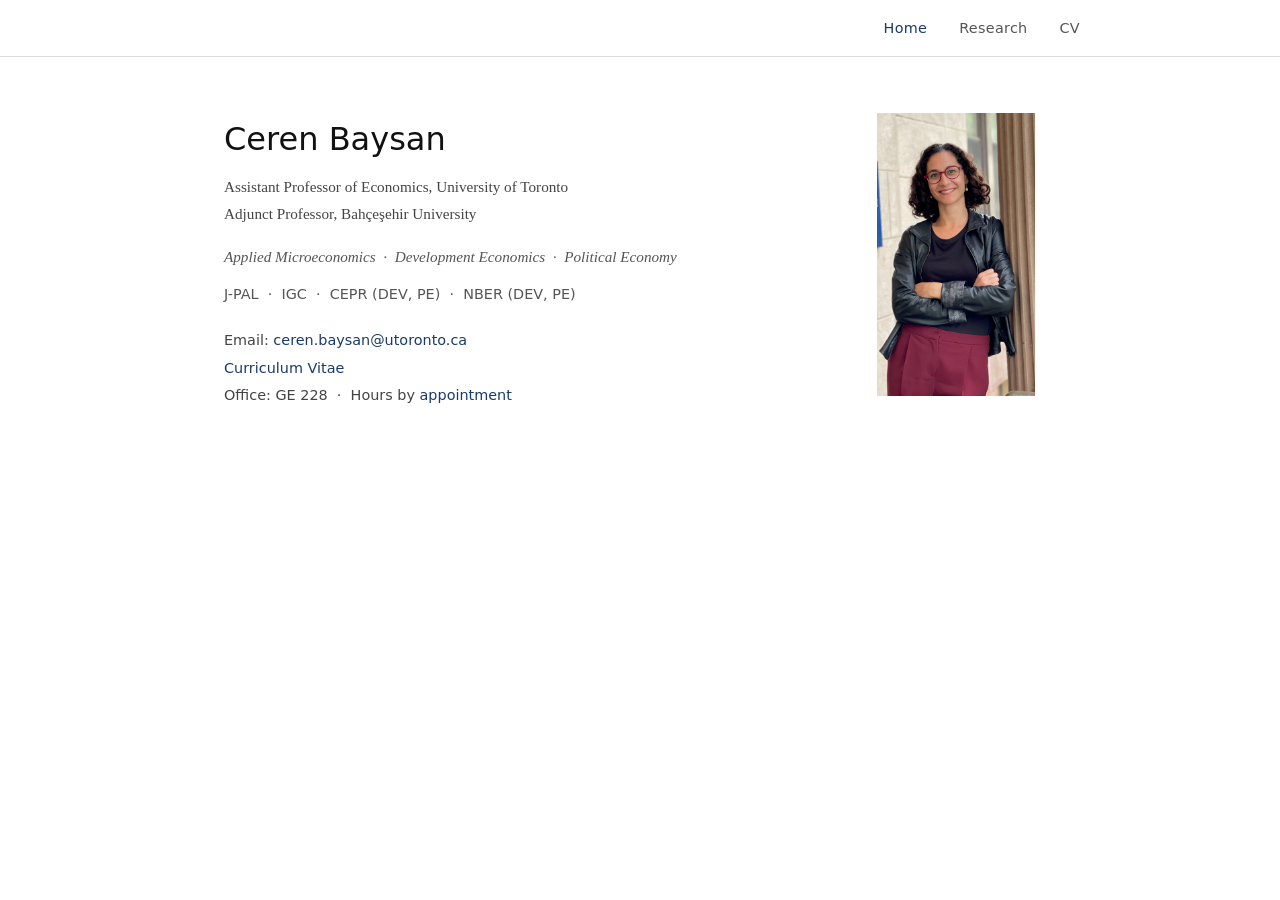
==== index.html @ aaa1f3f1 "Remove photo credit" ====
<!DOCTYPE html>
<html lang="en">
<head>
  <meta charset="UTF-8">
  <meta name="viewport" content="width=device-width, initial-scale=1.0">
  <title>Ceren Baysan</title>
  <link rel="stylesheet" href="style.css">
</head>
<body>

<header>
  <nav>
    <a href="index.html" class="site-name" style="visibility:hidden">Ceren Baysan</a>
    <ul>
      <li><a href="index.html" class="active">Home</a></li>
      <li><a href="research.html">Research</a></li>
      <li><a href="cv.html">CV</a></li>
    </ul>
  </nav>
</header>

<main>
  <div class="bio">
    <div class="bio-text">
      <h1>Ceren Baysan</h1>
      <p class="title">Assistant Professor of Economics, University of Toronto</p>
      <p class="title">Adjunct Professor, Bahçeşehir University</p>
      <p class="fields">Applied Microeconomics &nbsp;·&nbsp; Development Economics &nbsp;·&nbsp; Political Economy</p>
      <div class="affiliations">
        J-PAL &nbsp;·&nbsp; IGC &nbsp;·&nbsp; CEPR (DEV, PE) &nbsp;·&nbsp; NBER (DEV, PE)
      </div>
      <div class="contact">
        <div>Email: <a href="mailto:ceren.baysan@utoronto.ca">ceren.baysan@utoronto.ca</a></div>
        <div><a href="cv/CBaysan_CV.pdf">Curriculum Vitae</a></div>
        <div>Office: GE 228 &nbsp;·&nbsp; Hours by <a href="https://calendly.com/cerenbaysan/advising">appointment</a></div>
      </div>
    </div>
    <div class="bio-photo">
      <img src="pic.png" alt="Ceren Baysan">
    </div>
  </div>
</main>


</body>
</html>
---- style.css ----
*, *::before, *::after { box-sizing: border-box; margin: 0; padding: 0; }

body {
  font-family: Georgia, 'Times New Roman', serif;
  font-size: 16px;
  line-height: 1.65;
  color: #222;
  background: #fff;
}

/* ── Navigation ── */
header {
  border-bottom: 1px solid #ddd;
  padding: 0 1.5rem;
}

nav {
  max-width: 880px;
  margin: 0 auto;
  display: flex;
  align-items: center;
  justify-content: space-between;
  height: 56px;
}

.site-name {
  font-family: system-ui, -apple-system, sans-serif;
  font-size: 1rem;
  font-weight: 600;
  color: #222;
  text-decoration: none;
  letter-spacing: 0.01em;
}

nav ul {
  list-style: none;
  display: flex;
  gap: 2rem;
}

nav ul a {
  font-family: system-ui, -apple-system, sans-serif;
  font-size: 0.9rem;
  color: #555;
  text-decoration: none;
  letter-spacing: 0.02em;
}

nav ul a:hover,
nav ul a.active {
  color: #1a3a6b;
}

/* ── Page layout ── */
main {
  max-width: 880px;
  margin: 0 auto;
  padding: 3.5rem 1.5rem 5rem;
}

/* ── Home: bio ── */
.bio {
  display: grid;
  grid-template-columns: 1fr auto;
  gap: 3rem;
  align-items: start;
}

.bio-text h1 {
  font-family: system-ui, -apple-system, sans-serif;
  font-size: 2rem;
  font-weight: 500;
  margin-bottom: 0.5rem;
  color: #111;
}

.bio-text .title {
  font-size: 0.95rem;
  color: #444;
  margin-bottom: 0.15rem;
}

.bio-text .fields {
  margin: 1.1rem 0 0.9rem;
  font-style: italic;
  font-size: 0.95rem;
  color: #555;
}

.affiliations {
  font-size: 0.9rem;
  color: #555;
  margin-bottom: 1.25rem;
  font-family: system-ui, -apple-system, sans-serif;
}

.contact {
  font-family: system-ui, -apple-system, sans-serif;
  font-size: 0.9rem;
  color: #444;
  line-height: 1.9;
}

.contact a {
  color: #1a3a6b;
  text-decoration: none;
}

.contact a:hover {
  text-decoration: underline;
}

.bio-photo {
  width: 200px;
}

.bio-photo img {
  width: 200px;
  border-radius: 3px;
  display: block;
}

.photo-credit {
  font-family: system-ui, -apple-system, sans-serif;
  font-size: 0.6rem;
  color: #aaa;
  margin-top: 0.4rem;
  text-align: center;
  width: 200px;
}

/* ── Research page ── */
.page-title {
  font-family: system-ui, -apple-system, sans-serif;
  font-size: 1.6rem;
  font-weight: 500;
  margin-bottom: 2.5rem;
  color: #111;
}

.research-section {
  margin-bottom: 3rem;
}

.section-heading {
  font-family: system-ui, -apple-system, sans-serif;
  font-size: 1rem;
  font-weight: 600;
  text-transform: uppercase;
  letter-spacing: 0.08em;
  color: #888;
  margin-bottom: 1.5rem;
  padding-bottom: 0.5rem;
  border-bottom: 1px solid #eee;
}

.paper {
  margin-bottom: 1.75rem;
}

.paper-title {
  font-size: 1rem;
  font-weight: bold;
  color: #1a3a6b;
  text-decoration: none;
  line-height: 1.4;
}

.paper-title:hover {
  text-decoration: underline;
}

span.paper-title {
  color: #222;
}

.paper-meta {
  font-size: 0.88rem;
  color: #666;
  margin: 0.2rem 0 0.35rem;
  font-family: system-ui, -apple-system, sans-serif;
}

.paper-links {
  font-family: system-ui, -apple-system, sans-serif;
  font-size: 0.85rem;
}

.paper-links a {
  color: #1a3a6b;
  text-decoration: none;
  margin-right: 0.85rem;
  border: 1px solid #c5d0e0;
  padding: 0.1rem 0.4rem;
  border-radius: 3px;
}

.paper-links a:hover {
  background: #f0f4f9;
}

/* ── CV page ── */
.cv-section {
  margin-bottom: 2.5rem;
}

.cv-section h2 {
  font-family: system-ui, -apple-system, sans-serif;
  font-size: 1rem;
  font-weight: 600;
  text-transform: uppercase;
  letter-spacing: 0.08em;
  color: #888;
  margin-bottom: 1rem;
  padding-bottom: 0.4rem;
  border-bottom: 1px solid #eee;
}

.cv-section p,
.cv-section li {
  font-size: 0.95rem;
  margin-bottom: 0.4rem;
  color: #333;
}

.cv-section ul {
  padding-left: 1.2rem;
}

.cv-link {
  font-family: system-ui, -apple-system, sans-serif;
  font-size: 0.95rem;
  color: #1a3a6b;
  text-decoration: none;
}

.cv-link:hover { text-decoration: underline; }

/* ── Footer ── */
footer {
  text-align: center;
  padding: 2rem;
  font-family: system-ui, -apple-system, sans-serif;
  font-size: 0.8rem;
  color: #aaa;
  border-top: 1px solid #eee;
}

/* ── Responsive ── */
@media (max-width: 600px) {
  .bio {
    grid-template-columns: 1fr;
  }
  .bio-photo {
    order: -1;
  }
  .bio-photo img {
    width: 120px;
  }
}
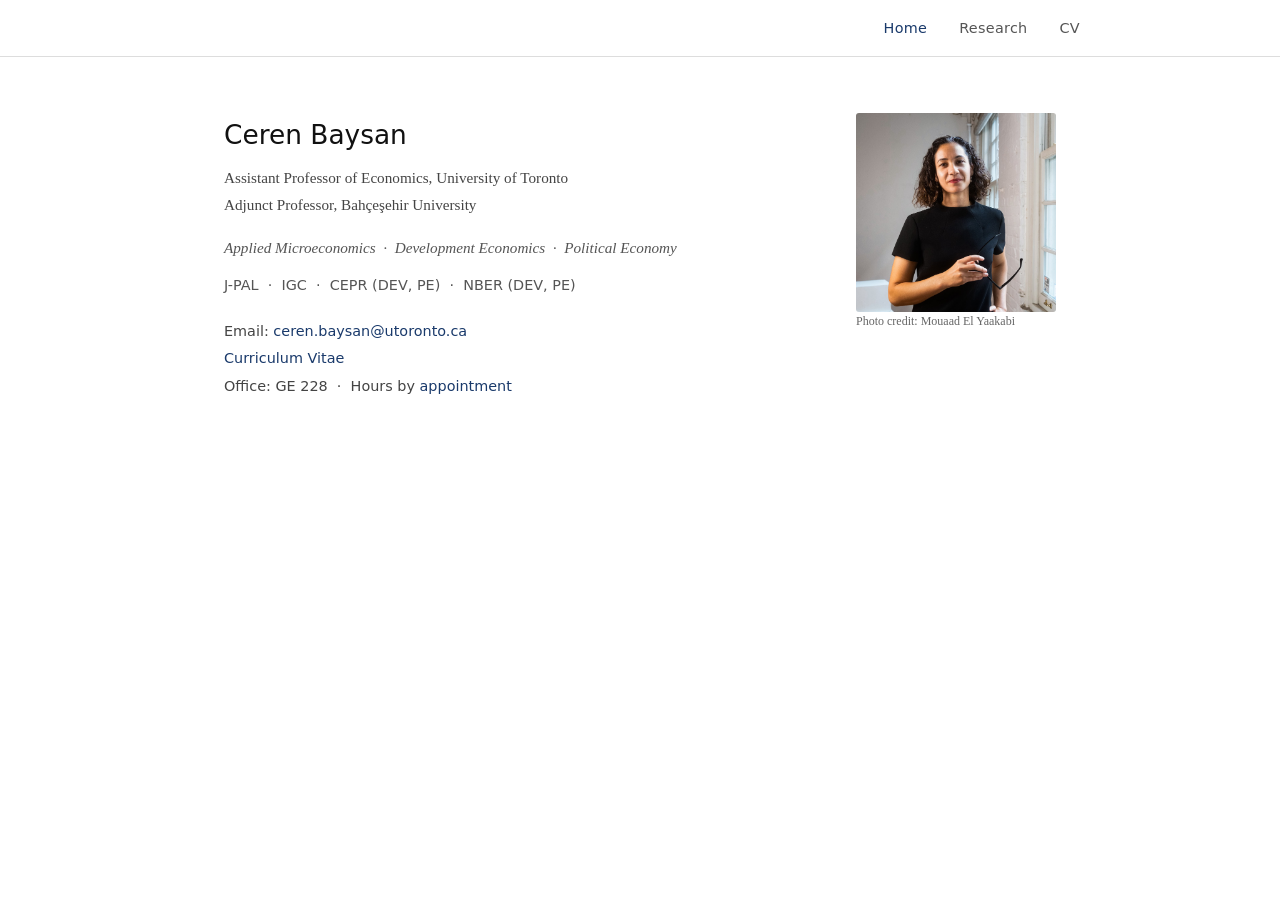
==== commit ba39e09b: "Switch photo to pic2.jpg and add photo credit Co-Authored-By: Claude Sonnet 4.6 <noreply@anthropic.c" ====
--- a/index.html
+++ b/index.html
@@ -36,7 +36,8 @@
       </div>
     </div>
     <div class="bio-photo">
-      <img src="pic.png" alt="Ceren Baysan">
+      <img src="pic2.jpg" alt="Ceren Baysan">
+      <div style="font-size: 0.75em; color: #666;">Photo credit: Mouaad El Yaakabi</div>
     </div>
   </div>
 </main>
--- a/style.css
+++ b/style.css
@@ -68,7 +68,7 @@
 
 .bio-text h1 {
   font-family: system-ui, -apple-system, sans-serif;
-  font-size: 2rem;
+  font-size: 1.65rem;
   font-weight: 500;
   margin-bottom: 0.5rem;
   color: #111;
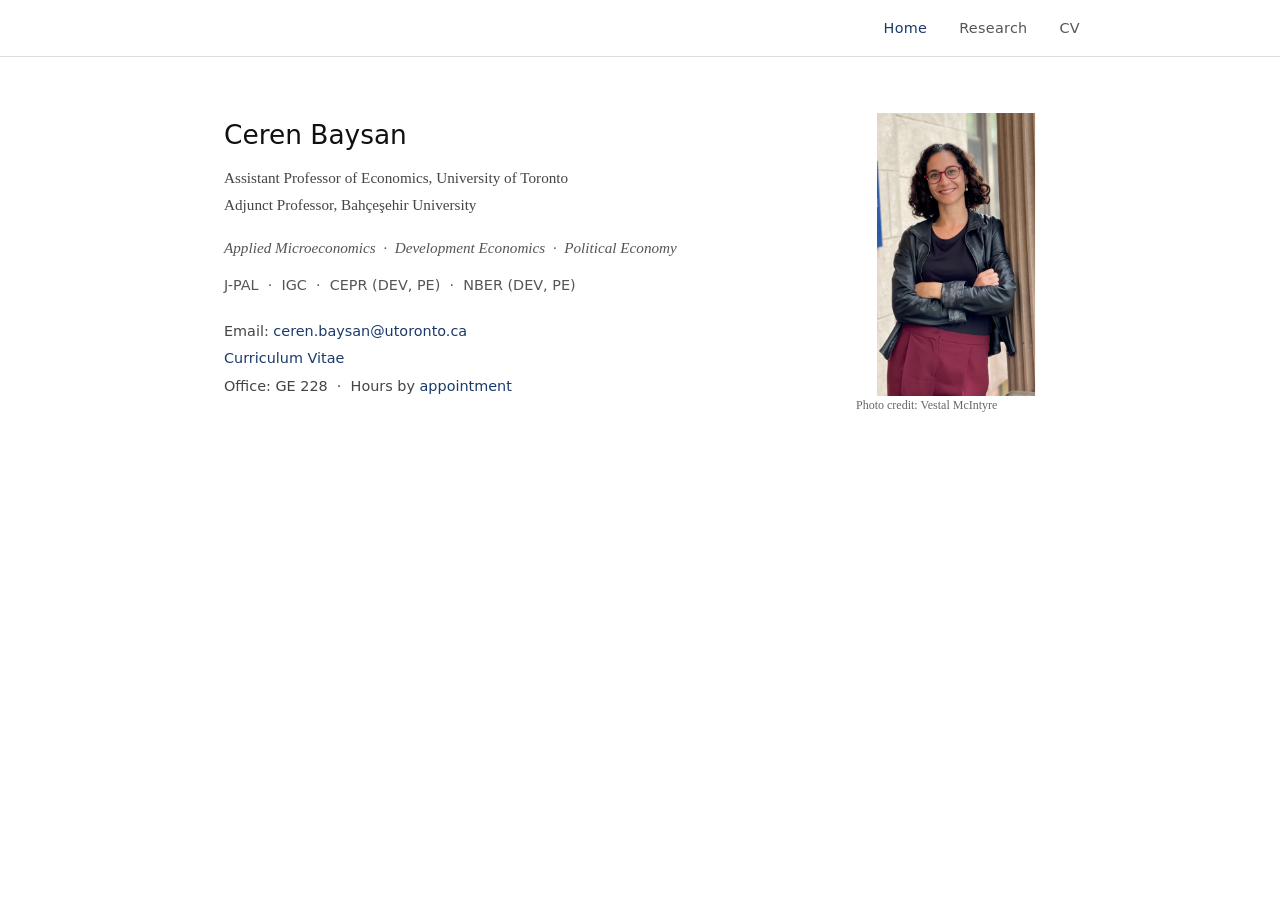
==== commit f36e5a43: "Switch back to pic.png and update photo credit to Vestal McIntyre Co-Authored-By: Claude Sonnet 4.6 " ====
--- a/index.html
+++ b/index.html
@@ -36,8 +36,8 @@
       </div>
     </div>
     <div class="bio-photo">
-      <img src="pic2.jpg" alt="Ceren Baysan">
-      <div style="font-size: 0.75em; color: #666;">Photo credit: Mouaad El Yaakabi</div>
+      <img src="pic.png" alt="Ceren Baysan">
+      <div style="font-size: 0.75em; color: #666;">Photo credit: Vestal McIntyre</div>
     </div>
   </div>
 </main>
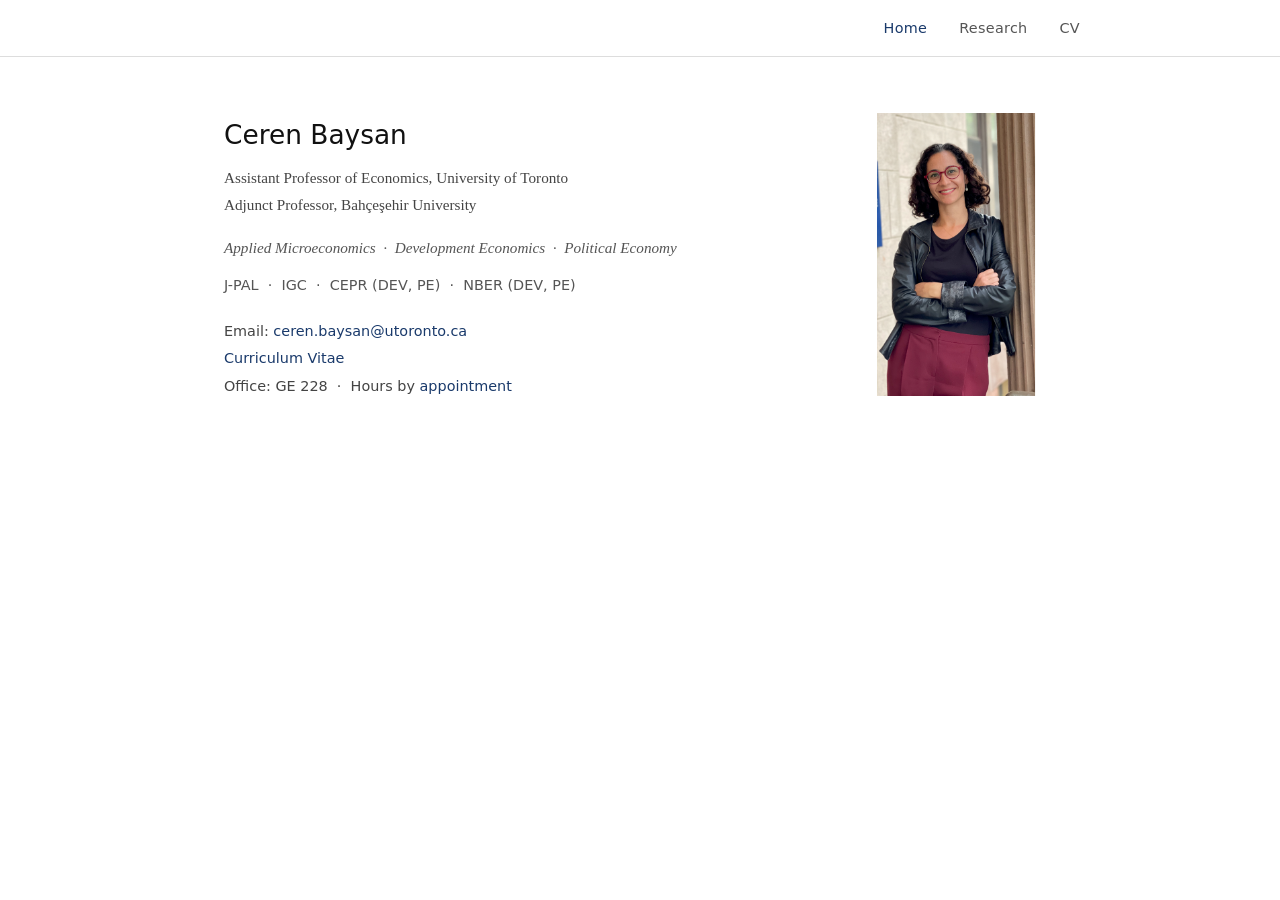
==== commit 326b1e7f: "Remove photo credit Co-Authored-By: Claude Sonnet 4.6 <noreply@anthropic.com>" ====
--- a/index.html
+++ b/index.html
@@ -37,7 +37,6 @@
     </div>
     <div class="bio-photo">
       <img src="pic.png" alt="Ceren Baysan">
-      <div style="font-size: 0.75em; color: #666;">Photo credit: Vestal McIntyre</div>
     </div>
   </div>
 </main>
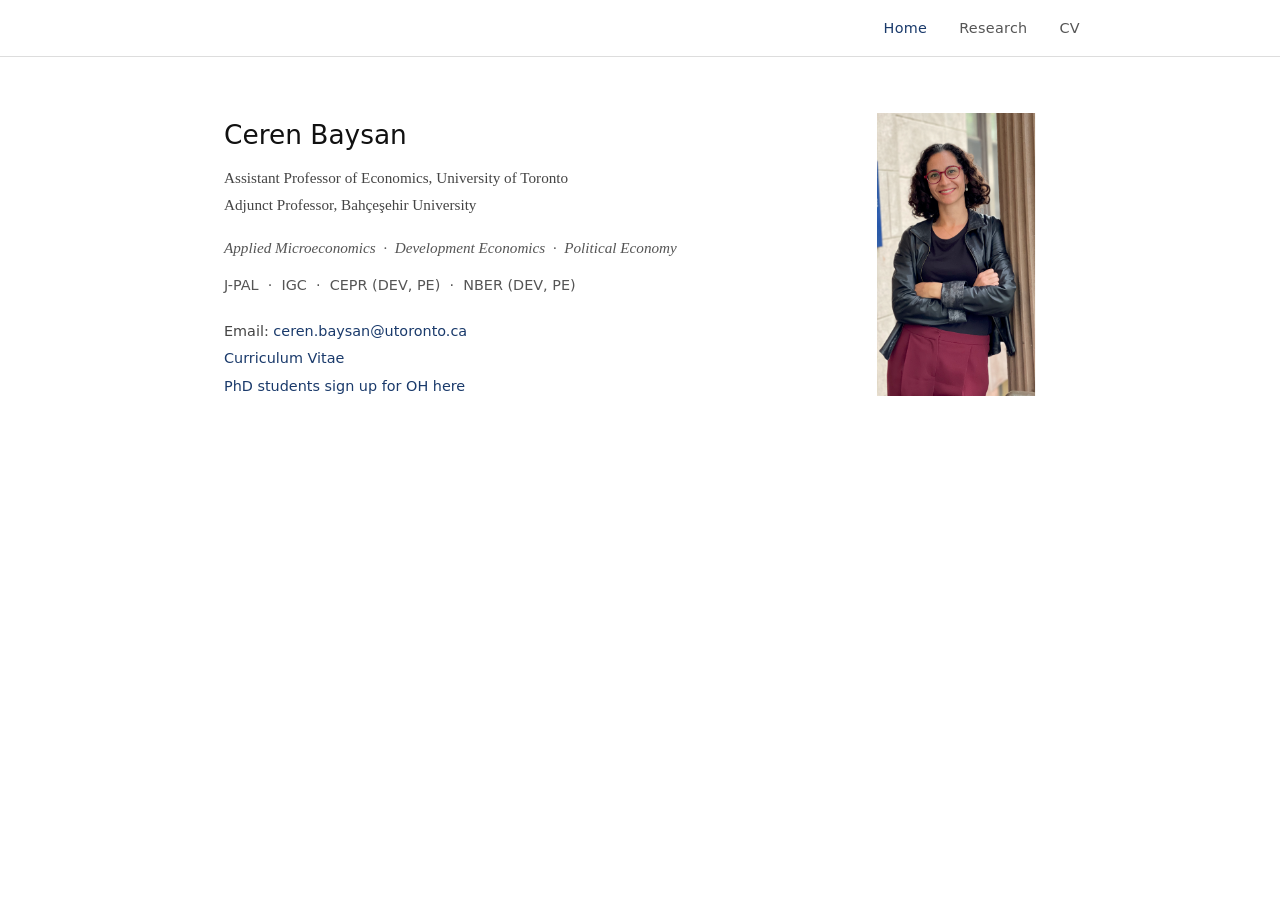
==== commit 1c993e34: "Bold journal titles in research page; update OH link text Co-Authored-By: Claude Sonnet 4.6 <noreply" ====
--- a/index.html
+++ b/index.html
@@ -32,7 +32,7 @@
       <div class="contact">
         <div>Email: <a href="mailto:ceren.baysan@utoronto.ca">ceren.baysan@utoronto.ca</a></div>
         <div><a href="cv/CBaysan_CV.pdf">Curriculum Vitae</a></div>
-        <div>Office: GE 228 &nbsp;·&nbsp; Hours by <a href="https://calendly.com/cerenbaysan/advising">appointment</a></div>
+        <div><a href="https://calendly.com/cerenbaysan/advising">PhD students sign up for OH here</a></div>
       </div>
     </div>
     <div class="bio-photo">
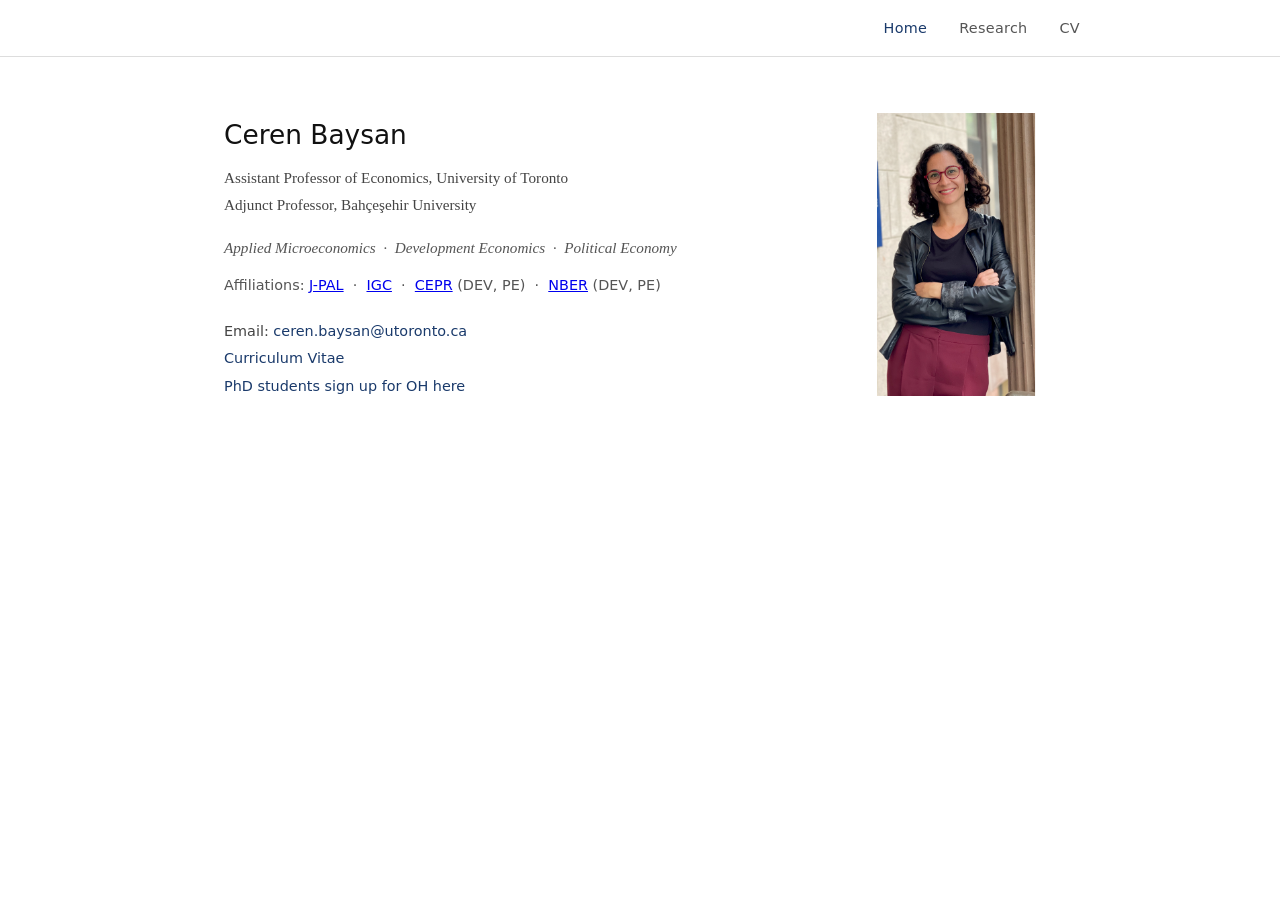
==== commit c53ce606: "Add Affiliations label and embedded links for J-PAL, IGC, CEPR, NBER Co-Authored-By: Claude Sonnet 4" ====
--- a/index.html
+++ b/index.html
@@ -27,7 +27,7 @@
       <p class="title">Adjunct Professor, Bahçeşehir University</p>
       <p class="fields">Applied Microeconomics &nbsp;·&nbsp; Development Economics &nbsp;·&nbsp; Political Economy</p>
       <div class="affiliations">
-        J-PAL &nbsp;·&nbsp; IGC &nbsp;·&nbsp; CEPR (DEV, PE) &nbsp;·&nbsp; NBER (DEV, PE)
+        Affiliations: <a href="https://www.povertyactionlab.org/">J-PAL</a> &nbsp;·&nbsp; <a href="https://www.theigc.org/">IGC</a> &nbsp;·&nbsp; <a href="https://cepr.org/">CEPR</a> (DEV, PE) &nbsp;·&nbsp; <a href="https://www.nber.org/">NBER</a> (DEV, PE)
       </div>
       <div class="contact">
         <div>Email: <a href="mailto:ceren.baysan@utoronto.ca">ceren.baysan@utoronto.ca</a></div>
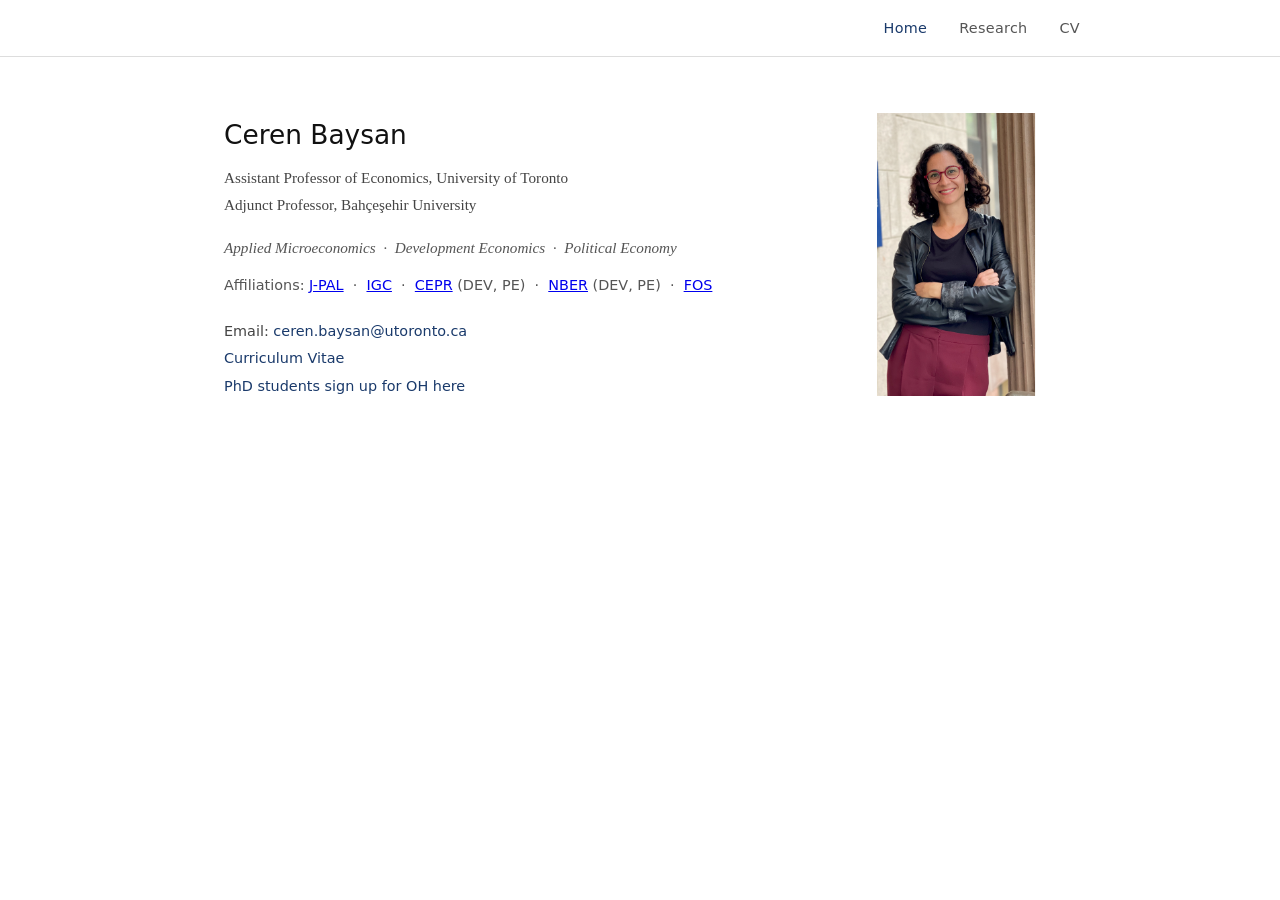
==== commit f4d3f996: "Add FOS affiliation" ====
--- a/index.html
+++ b/index.html
@@ -27,7 +27,7 @@
       <p class="title">Adjunct Professor, Bahçeşehir University</p>
       <p class="fields">Applied Microeconomics &nbsp;·&nbsp; Development Economics &nbsp;·&nbsp; Political Economy</p>
       <div class="affiliations">
-        Affiliations: <a href="https://www.povertyactionlab.org/">J-PAL</a> &nbsp;·&nbsp; <a href="https://www.theigc.org/">IGC</a> &nbsp;·&nbsp; <a href="https://cepr.org/">CEPR</a> (DEV, PE) &nbsp;·&nbsp; <a href="https://www.nber.org/">NBER</a> (DEV, PE)
+        Affiliations: <a href="https://www.povertyactionlab.org/">J-PAL</a> &nbsp;·&nbsp; <a href="https://www.theigc.org/">IGC</a> &nbsp;·&nbsp; <a href="https://cepr.org/">CEPR</a> (DEV, PE) &nbsp;·&nbsp; <a href="https://www.nber.org/">NBER</a> (DEV, PE) &nbsp;·&nbsp; <a href="https://foslab.org/">FOS</a>
       </div>
       <div class="contact">
         <div>Email: <a href="mailto:ceren.baysan@utoronto.ca">ceren.baysan@utoronto.ca</a></div>
--- a/style.css
+++ b/style.css
@@ -197,6 +197,38 @@
 
 .paper-links a:hover {
   background: #f0f4f9;
+}
+
+.paper-abstract {
+  font-family: system-ui, -apple-system, sans-serif;
+  font-size: 0.88rem;
+  margin-top: 0.35rem;
+}
+
+.paper-abstract summary {
+  color: #1a3a6b;
+  cursor: pointer;
+  display: inline-block;
+  font-size: 0.85rem;
+  border: 1px solid #c5d0e0;
+  padding: 0.1rem 0.4rem;
+  border-radius: 3px;
+  list-style: none;
+}
+
+.paper-abstract summary::-webkit-details-marker {
+  display: none;
+}
+
+.paper-abstract summary:hover {
+  background: #f0f4f9;
+}
+
+.paper-abstract p {
+  color: #444;
+  line-height: 1.55;
+  max-width: 46rem;
+  margin: 0.75rem 0 0;
 }
 
 /* ── CV page ── */
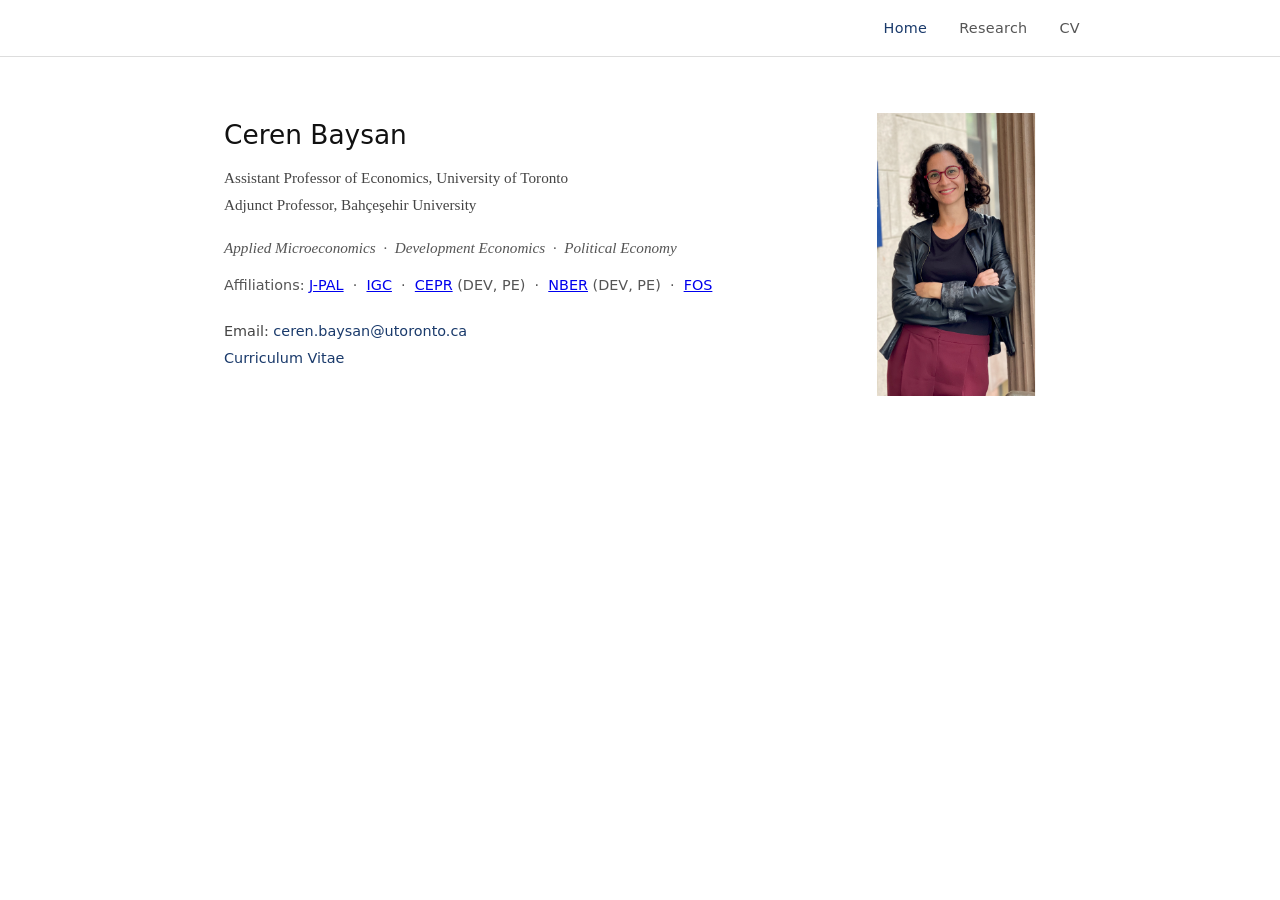
==== commit 5c716d56: "Remove office hours link" ====
--- a/index.html
+++ b/index.html
@@ -32,7 +32,6 @@
       <div class="contact">
         <div>Email: <a href="mailto:ceren.baysan@utoronto.ca">ceren.baysan@utoronto.ca</a></div>
         <div><a href="cv/CBaysan_CV.pdf">Curriculum Vitae</a></div>
-        <div><a href="https://calendly.com/cerenbaysan/advising">PhD students sign up for OH here</a></div>
       </div>
     </div>
     <div class="bio-photo">
